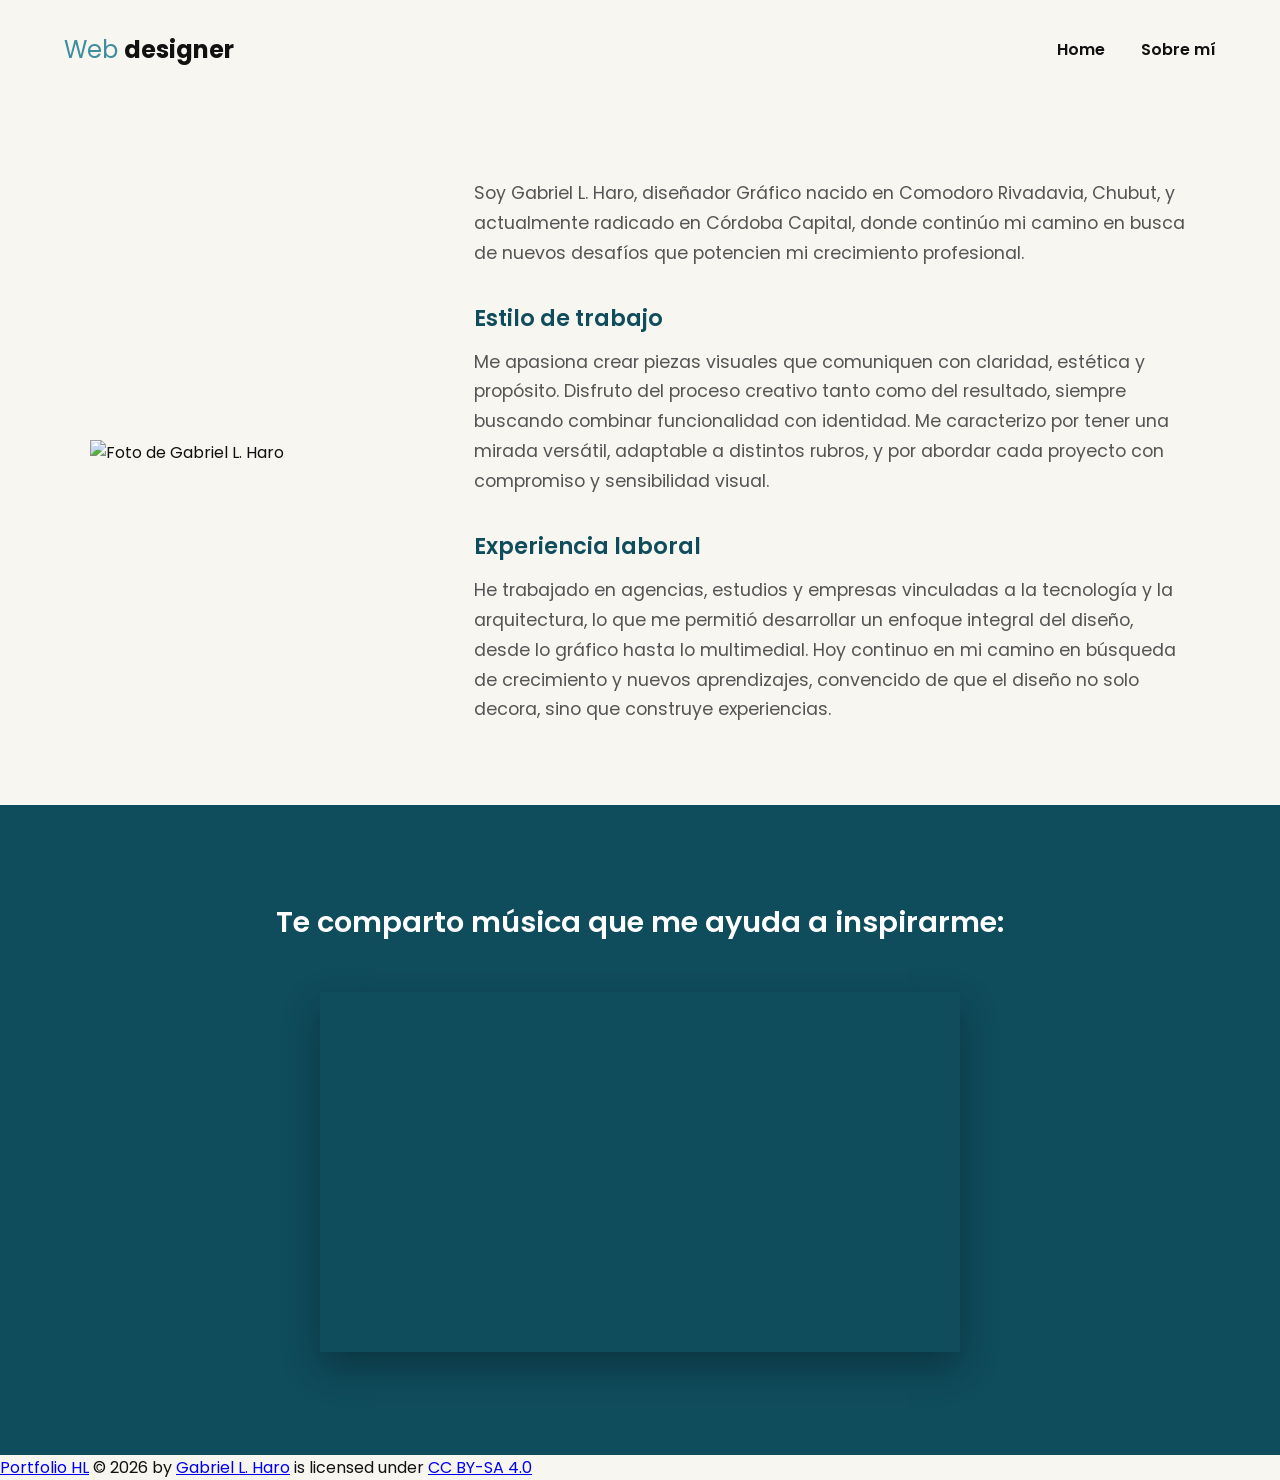
==== sobremi.html @ 74b74e8b "Update sobremi.html" ====
<!DOCTYPE html>
<html lang="es">
<head>
    <meta charset="UTF-8">
    <meta name="viewport" content="width=device-width, initial-scale=1.0">
    <title>Sobre mí - Leonardo Haro</title>
    <link rel="stylesheet" href="style.css">
    <link href="https://fonts.googleapis.com/css2?family=Poppins:wght@300;400;600;700&display=swap" rel="stylesheet">
</head>
<body>

    <header class="header">
        <div class="logo">Web <strong>designer</strong></div>
        <nav class="navbar">
            <a href="index.html">Home</a>
            <a href="sobremi.html">Sobre mí</a>
        </nav>
    </header>

    <section class="about-section">
        <div class="about-content">
            <div class="about-image">
                <img src="https://leogharo.wordpress.com/wp-content/uploads/2026/05/webprofileleo-1.png?allow_lossy=1" alt="Foto de Gabriel L. Haro">
            </div>
            <div class="about-text">
                <p>Soy Gabriel L. Haro, diseñador Gráfico nacido en Comodoro Rivadavia, Chubut, y actualmente radicado en Córdoba Capital, donde continúo mi camino en busca de nuevos desafíos que potencien mi crecimiento profesional.</p>
                
                <h3 class="about-subtitle">Estilo de trabajo</h3>
                <p>Me apasiona crear piezas visuales que comuniquen con claridad, estética y propósito. Disfruto del proceso creativo tanto como del resultado, siempre buscando combinar funcionalidad con identidad. Me caracterizo por tener una mirada versátil, adaptable a distintos rubros, y por abordar cada proyecto con compromiso y sensibilidad visual.</p>
                
                <h3 class="about-subtitle">Experiencia laboral</h3>
                <p>He trabajado en agencias, estudios y empresas vinculadas a la tecnología y la arquitectura, lo que me permitió desarrollar un enfoque integral del diseño, desde lo gráfico hasta lo multimedial. Hoy continuo en mi camino en búsqueda de crecimiento y nuevos aprendizajes, convencido de que el diseño no solo decora, sino que construye experiencias.</p>
            </div>
        </div>
    </section>

    <section class="inspiration-section">
        <div class="inspiration-content">
            <h3>Te comparto música que me ayuda a inspirarme:</h3>
            <div class="video-container">
                <iframe width="560" height="315" src="https://www.youtube.com/embed/E2vONfzoyRI?si=xpgk2473EXnQ189Z" title="YouTube video player" frameborder="0" allow="accelerometer; autoplay; clipboard-write; encrypted-media; gyroscope; picture-in-picture; web-share" referrerpolicy="strict-origin-when-cross-origin" allowfullscreen></iframe>
            </div>
        </div>
    </section>

</body>
    <a href="https://example.com">Portfolio HL</a> © 2026 by <a href="https://example.com">Gabriel L. Haro</a> is licensed under <a href="https://creativecommons.org/licenses/by-sa/4.0/">CC BY-SA 4.0</a><img src="https://mirrors.creativecommons.org/presskit/icons/cc.svg" alt="" style="max-width: 1em;max-height:1em;margin-left: .2em;"><img src="https://mirrors.creativecommons.org/presskit/icons/by.svg" alt="" style="max-width: 1em;max-height:1em;margin-left: .2em;"><img src="https://mirrors.creativecommons.org/presskit/icons/sa.svg" alt="" style="max-width: 1em;max-height:1em;margin-left: .2em;">
</html>
---- style.css ----
/* --- Variables de Color --- */
:root {
    --bg-light: #f8f6f0;
    --bg-dark: #0f4c5c;
    --accent-yellow: #ffcc4d;
    --text-main: #111111;
    --text-muted: #555555;
    --text-white: #ffffff;
}

/* --- Reseteo básico --- */
* {
    margin: 0;
    padding: 0;
    box-sizing: border-box;
    font-family: 'Poppins', sans-serif;
}

body {
    background-color: var(--bg-light);
    color: var(--text-main);
}

/* --- Header / Navegación --- */
.header {
    display: flex;
    justify-content: space-between;
    align-items: center;
    padding: 2rem 5%;
    background-color: var(--bg-light);
}

.logo {
    font-size: 1.5rem;
    color: #3f8e9e;
}

.logo strong {
    color: var(--text-main);
}

.navbar a {
    text-decoration: none;
    color: var(--text-main);
    margin-left: 2rem;
    font-weight: 600;
    transition: color 0.3s ease;
}

.navbar a:hover {
    color: var(--bg-dark);
}

/* --- Sección Hero --- */
.hero {
    display: flex;
    justify-content: space-between;
    align-items: center;
    padding: 4rem 5%;
    min-height: 70vh;
}

.hero-content {
    max-width: 50%;
}

.hero-content h1 {
    font-size: 4rem;
    line-height: 1.1;
    margin-bottom: 1rem;
}

.hero-content h1 span {
    font-size: 5rem;
}

.hero-content h1::first-line {
    color: var(--accent-yellow);
}

.hero-content p {
    color: var(--text-muted);
    font-size: 1.2rem;
    margin-bottom: 2rem;
    max-width: 80%;
}

.btn-primary {
    display: inline-block;
    background-color: var(--accent-yellow);
    color: var(--text-main);
    padding: 1rem 2rem;
    text-decoration: none;
    font-weight: 700;
    transition: background 0.3s ease;
}

.btn-primary:hover {
    background-color: #e6b845;
}

.hero-image {
    max-width: 45%;
}

.hero-image img {
    width: 100%;
    height: auto;
    object-fit: cover;
}

/* --- Sección Galería --- */
.gallery {
    background-color: var(--bg-dark);
    padding: 5rem 5%;
    color: var(--text-white);
}

.gallery-header {
    display: flex;
    justify-content: space-between;
    align-items: center;
    margin-bottom: 3rem;
    border-top: 2px solid var(--accent-yellow);
    padding-top: 1rem;
}

.gallery-header h2 {
    font-size: 2rem;
    font-weight: 400;
}

.gallery-header h2 strong {
    font-weight: 700;
}

.gallery-header p {
    max-width: 40%;
    color: #e0e0e0;
}

/* Grid de la Galería: Forzado a 4 columnas una al lado de la otra */
.gallery-grid {
    display: grid;
    grid-template-columns: repeat(4, 1fr);
    gap: 1.5rem;
}

.card {
    display: flex;
    flex-direction: column;
}

/* Proporción vertical estricta 9:16 */
.card img {
    width: 100%;
    aspect-ratio: 9 / 16;
    object-fit: cover;
    margin-bottom: 1rem;
}

.card-content h3 {
    font-size: 1.2rem;
    margin-bottom: 0.4rem;
    color: var(--text-white);
}

.explore-link {
    color: var(--accent-yellow);
    text-decoration: none;
    font-weight: 600;
    font-size: 0.9rem;
    transition: opacity 0.3s ease;
}

.explore-link:hover {
    opacity: 0.8;
}

/* --- Responsividad --- */
@media (max-width: 992px) {
    /* En tablets se acomodan de a dos para que no queden tan angostas */
    .gallery-grid {
        grid-template-columns: repeat(2, 1fr);
        gap: 2rem;
    }
}

@media (max-width: 768px) {
    .hero {
        flex-direction: column;
        text-align: center;
    }
    
    .hero-content, .hero-image {
        max-width: 100%;
    }
    
    .hero-content p {
        margin: 1rem auto 2rem;
    }
    
    .gallery-header {
        flex-direction: column;
        align-items: flex-start;
        gap: 1rem;
    }
    
    .gallery-header p {
        max-width: 100%;
    }
}

@media (max-width: 480px) {
    /* En celulares muy chicos se ven una debajo de la otra */
    .gallery-grid {
        grid-template-columns: 1fr;
    }
}
/* ==========================================================================
   Nuevos Estilos para sobremi.html
   ========================================================================== */

/* Contenedor principal de la presentación */
.about-section {
    padding: 5rem 5%;
    background-color: var(--bg-light);
}

.about-content {
    display: flex;
    gap: 4rem;
    align-items: center;
    max-width: 1100px;
    margin: 0 auto;
}

/* Ajuste de la foto de perfil (Más chica) */
.about-image {
    flex: 1;
    max-width: 320px; /* Controla el ancho máximo de la imagen lateral */
    min-width: 260px;
}

.about-image img {
    width: 100%;
    height: auto;
    object-fit: cover;
    display: block;
}

/* Bloque de texto */
.about-text {
    flex: 2;
}

.about-text p {
    color: var(--text-muted);
    font-size: 1.1rem;
    line-height: 1.7;
    margin-bottom: 1.5rem;
}

.about-text p:last-child {
    margin-bottom: 0;
}

/* Sección de Inspiración con el fondo azul oscuro de la galería */
.inspiration-section {
    background-color: var(--bg-dark);
    color: var(--text-white);
    padding: 6rem 5%;
    text-align: center;
}

.inspiration-content {
    max-width: 800px;
    margin: 0 auto;
}

.inspiration-section h3 {
    font-size: 1.8rem;
    font-weight: 600;
    margin-bottom: 3rem;
}

/* Contenedor adaptativo para que el video mantenga proporción 16:9 en móviles */
.video-container {
    width: 100%;
    max-width: 640px;
    margin: 0 auto;
}

.video-container iframe {
    width: 100%;
    aspect-ratio: 16 / 9;
    height: auto;
    border: none;
    box-shadow: 0 15px 35px rgba(0, 0, 0, 0.3);
}

/* --- Adaptación para pantallas pequeñas --- */
@media (max-width: 768px) {
    .about-content {
        flex-direction: column;
        text-align: center;
        gap: 2.5rem;
    }
    
    .about-image {
        max-width: 240px;
        margin: 0 auto;
    }
    
    .inspiration-section {
        padding: 4rem 5%;
    }
    
    .inspiration-section h3 {
        font-size: 1.4rem;
        margin-bottom: 2rem;
    }
}
/* Subtítulos dentro del texto de presentación */
.about-subtitle {
    font-size: 1.4rem;
    color: var(--bg-dark); /* Utiliza el tono azul oscuro para destacar */
    margin-top: 2rem;
    margin-bottom: 0.8rem;
    font-weight: 600;
}
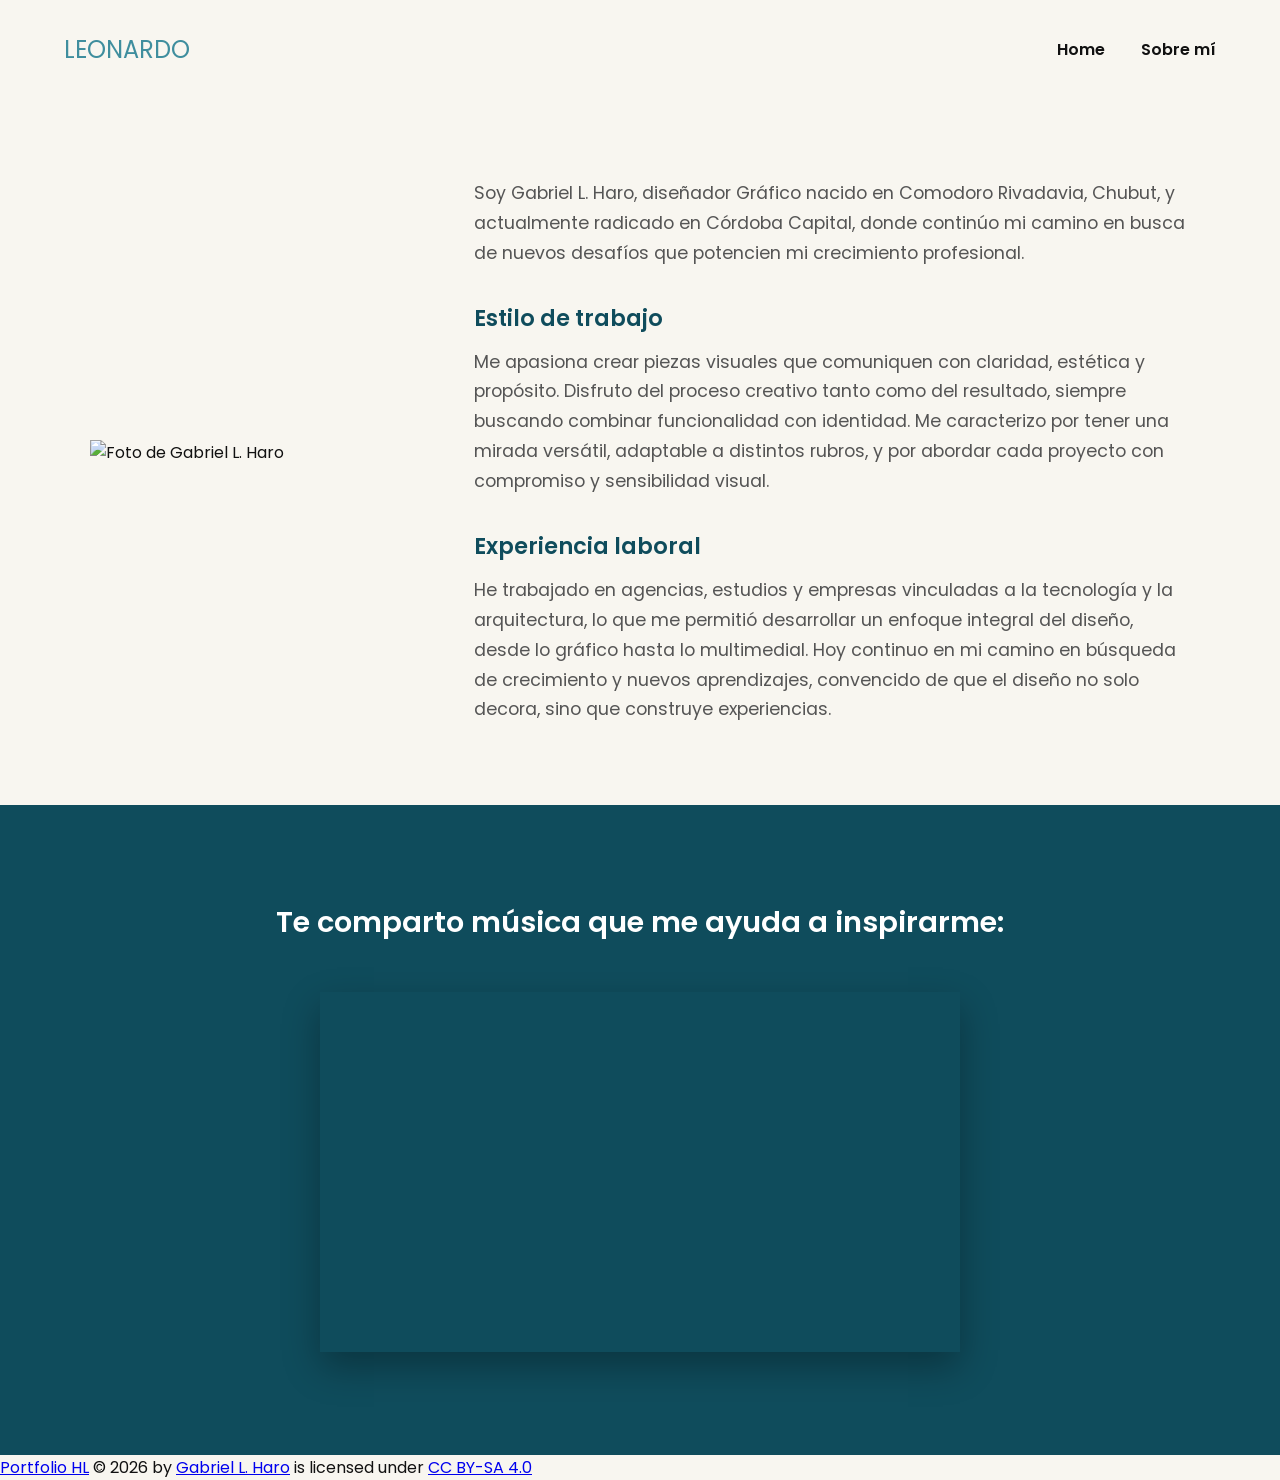
==== commit ef6d80b0: "Update sobremi.html" ====
--- a/sobremi.html
+++ b/sobremi.html
@@ -10,7 +10,7 @@
 <body>
 
     <header class="header">
-        <div class="logo">Web <strong>designer</strong></div>
+        <div class="logo">LEONARDO</div>
         <nav class="navbar">
             <a href="index.html">Home</a>
             <a href="sobremi.html">Sobre mí</a>
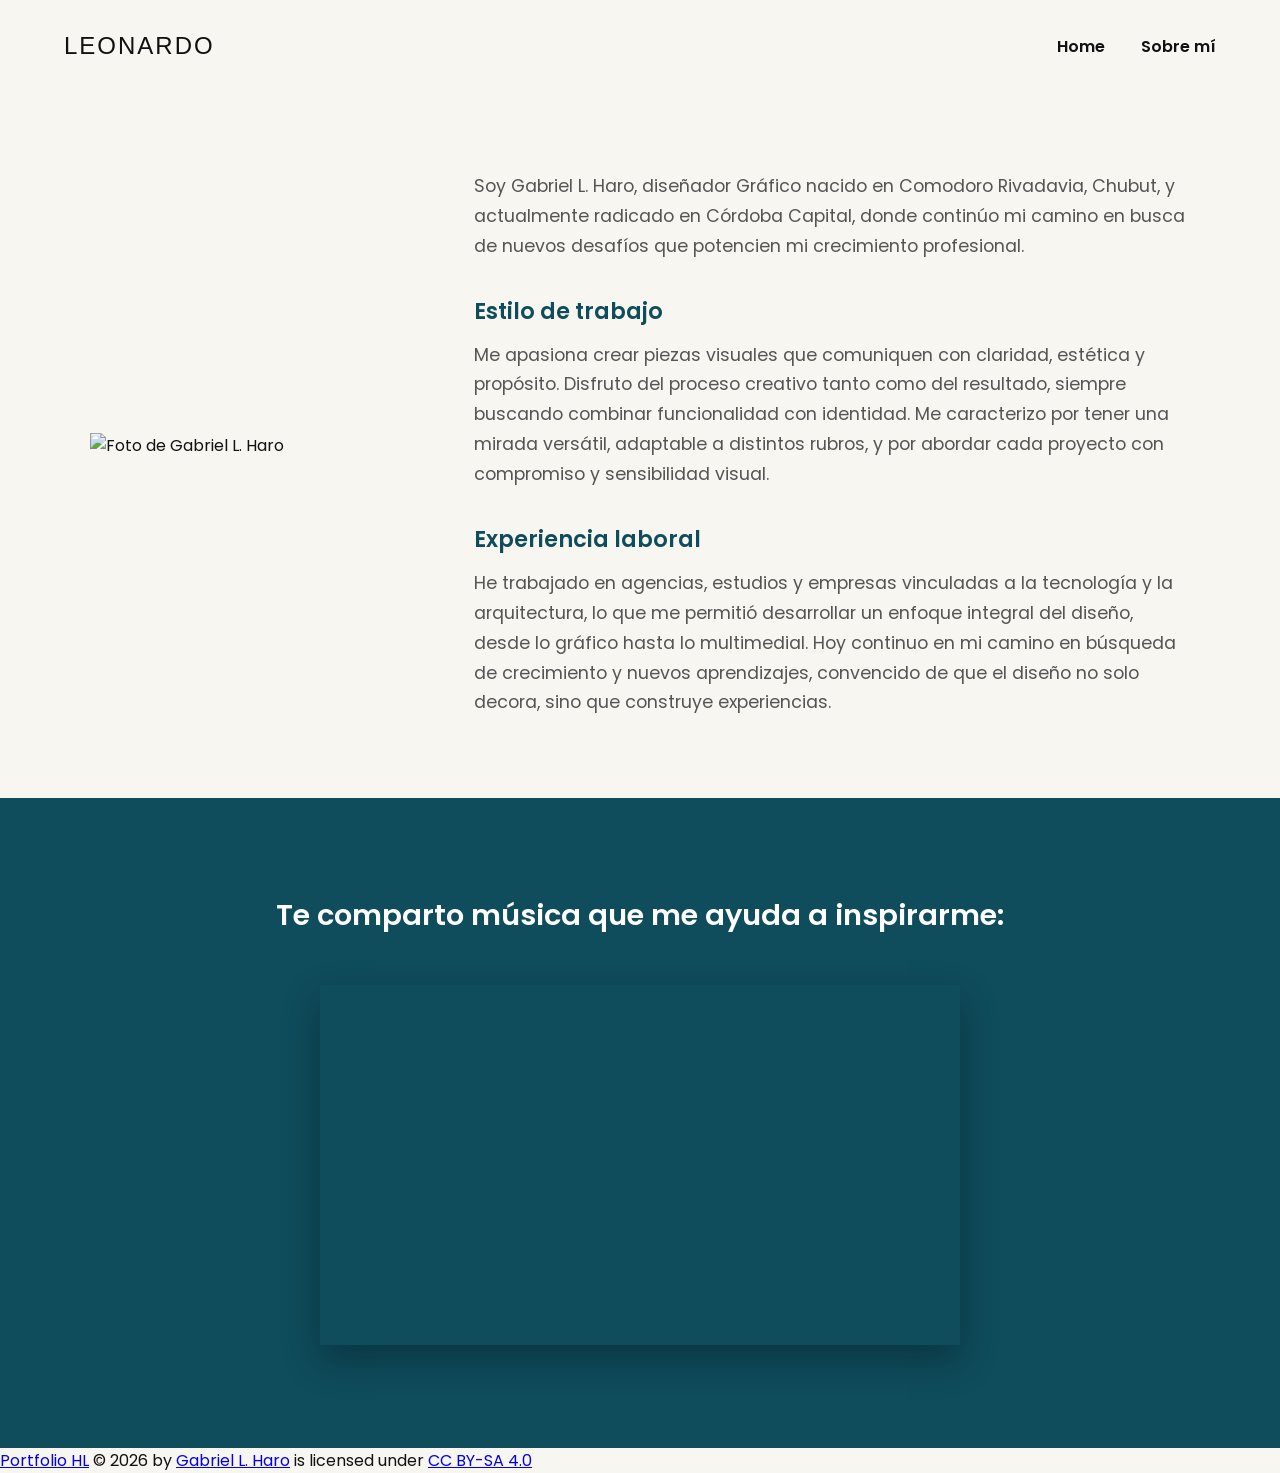
==== commit 0195a253: "Update sobremi.html" ====
--- a/sobremi.html
+++ b/sobremi.html
@@ -42,7 +42,14 @@
             </div>
         </div>
     </section>
+</section>
+
+    <footer class="site-footer">
+        <a href="https://example.com">Portfolio HL</a> © 2026 by <a href="https://example.com">Gabriel L. Haro</a> is licensed under <a href="https://creativecommons.org/licenses/by-sa/4.0/">CC BY-SA 4.0</a>
+        <img src="https://mirrors.creativecommons.org/presskit/icons/cc.svg" alt="" style="max-width: 1em;max-height:1em;margin-left: .2em;">
+        <img src="https://mirrors.creativecommons.org/presskit/icons/by.svg" alt="" style="max-width: 1em;max-height:1em;margin-left: .2em;">
+        <img src="https://mirrors.creativecommons.org/presskit/icons/sa.svg" alt="" style="max-width: 1em;max-height:1em;margin-left: .2em;">
+    </footer>
 
 </body>
-    <a href="https://example.com">Portfolio HL</a> © 2026 by <a href="https://example.com">Gabriel L. Haro</a> is licensed under <a href="https://creativecommons.org/licenses/by-sa/4.0/">CC BY-SA 4.0</a><img src="https://mirrors.creativecommons.org/presskit/icons/cc.svg" alt="" style="max-width: 1em;max-height:1em;margin-left: .2em;"><img src="https://mirrors.creativecommons.org/presskit/icons/by.svg" alt="" style="max-width: 1em;max-height:1em;margin-left: .2em;"><img src="https://mirrors.creativecommons.org/presskit/icons/sa.svg" alt="" style="max-width: 1em;max-height:1em;margin-left: .2em;">
 </html>
--- a/style.css
+++ b/style.css
@@ -1,4 +1,6 @@
-/* --- Variables de Color --- */
+/* ==========================================================================
+   Variables de Color y Configuración
+   ========================================================================== */
 :root {
     --bg-light: #f8f6f0;
     --bg-dark: #0f4c5c;
@@ -8,7 +10,9 @@
     --text-white: #ffffff;
 }
 
-/* --- Reseteo básico --- */
+/* ==========================================================================
+   Reseteo Básico
+   ========================================================================== */
 * {
     margin: 0;
     padding: 0;
@@ -21,7 +25,9 @@
     color: var(--text-main);
 }
 
-/* --- Header / Navegación --- */
+/* ==========================================================================
+   Header / Navegación (Común para ambas páginas)
+   ========================================================================== */
 .header {
     display: flex;
     justify-content: space-between;
@@ -32,11 +38,9 @@
 
 .logo {
     font-size: 1.5rem;
-    color: #3f8e9e;
-}
-
-.logo strong {
     color: var(--text-main);
+    font-weight: 300; /* Tipografía Light */
+    letter-spacing: 2px; /* Espaciado elegante */
 }
 
 .navbar a {
@@ -51,7 +55,9 @@
     color: var(--bg-dark);
 }
 
-/* --- Sección Hero --- */
+/* ==========================================================================
+   Página: Inicio (index.html) - Sección Hero
+   ========================================================================== */
 .hero {
     display: flex;
     justify-content: space-between;
@@ -109,7 +115,9 @@
     object-fit: cover;
 }
 
-/* --- Sección Galería --- */
+/* ==========================================================================
+   Página: Inicio (index.html) - Sección Galería
+   ========================================================================== */
 .gallery {
     background-color: var(--bg-dark);
     padding: 5rem 5%;
@@ -139,7 +147,7 @@
     color: #e0e0e0;
 }
 
-/* Grid de la Galería: Forzado a 4 columnas una al lado de la otra */
+/* Grid configurado en 4 columnas */
 .gallery-grid {
     display: grid;
     grid-template-columns: repeat(4, 1fr);
@@ -151,7 +159,7 @@
     flex-direction: column;
 }
 
-/* Proporción vertical estricta 9:16 */
+/* Imágenes forzadas a proporción vertical 9:16 */
 .card img {
     width: 100%;
     aspect-ratio: 9 / 16;
@@ -177,51 +185,9 @@
     opacity: 0.8;
 }
 
-/* --- Responsividad --- */
-@media (max-width: 992px) {
-    /* En tablets se acomodan de a dos para que no queden tan angostas */
-    .gallery-grid {
-        grid-template-columns: repeat(2, 1fr);
-        gap: 2rem;
-    }
-}
-
-@media (max-width: 768px) {
-    .hero {
-        flex-direction: column;
-        text-align: center;
-    }
-    
-    .hero-content, .hero-image {
-        max-width: 100%;
-    }
-    
-    .hero-content p {
-        margin: 1rem auto 2rem;
-    }
-    
-    .gallery-header {
-        flex-direction: column;
-        align-items: flex-start;
-        gap: 1rem;
-    }
-    
-    .gallery-header p {
-        max-width: 100%;
-    }
-}
-
-@media (max-width: 480px) {
-    /* En celulares muy chicos se ven una debajo de la otra */
-    .gallery-grid {
-        grid-template-columns: 1fr;
-    }
-}
-/* ==========================================================================
-   Nuevos Estilos para sobremi.html
-   ========================================================================== */
-
-/* Contenedor principal de la presentación */
+/* ==========================================================================
+   Página: Sobre Mí (sobremi.html) - Presentación
+   ========================================================================== */
 .about-section {
     padding: 5rem 5%;
     background-color: var(--bg-light);
@@ -235,10 +201,9 @@
     margin: 0 auto;
 }
 
-/* Ajuste de la foto de perfil (Más chica) */
 .about-image {
     flex: 1;
-    max-width: 320px; /* Controla el ancho máximo de la imagen lateral */
+    max-width: 320px;
     min-width: 260px;
 }
 
@@ -249,9 +214,16 @@
     display: block;
 }
 
-/* Bloque de texto */
 .about-text {
     flex: 2;
+}
+
+.about-subtitle {
+    font-size: 1.4rem;
+    color: var(--bg-dark);
+    margin-top: 2rem;
+    margin-bottom: 0.8rem;
+    font-weight: 600;
 }
 
 .about-text p {
@@ -265,7 +237,9 @@
     margin-bottom: 0;
 }
 
-/* Sección de Inspiración con el fondo azul oscuro de la galería */
+/* ==========================================================================
+   Página: Sobre Mí (sobremi.html) - Inspiración (Video)
+   ========================================================================== */
 .inspiration-section {
     background-color: var(--bg-dark);
     color: var(--text-white);
@@ -284,7 +258,6 @@
     margin-bottom: 3rem;
 }
 
-/* Contenedor adaptativo para que el video mantenga proporción 16:9 en móviles */
 .video-container {
     width: 100%;
     max-width: 640px;
@@ -299,8 +272,45 @@
     box-shadow: 0 15px 35px rgba(0, 0, 0, 0.3);
 }
 
-/* --- Adaptación para pantallas pequeñas --- */
+/* ==========================================================================
+   Media Queries (Responsividad unificada)
+   ========================================================================== */
+
+/* Tablets en horizontal */
+@media (max-width: 992px) {
+    .gallery-grid {
+        grid-template-columns: repeat(2, 1fr);
+        gap: 2rem;
+    }
+}
+
+/* Tablets en vertical y celulares grandes */
 @media (max-width: 768px) {
+    /* Inicio */
+    .hero {
+        flex-direction: column;
+        text-align: center;
+    }
+    
+    .hero-content, .hero-image {
+        max-width: 100%;
+    }
+    
+    .hero-content p {
+        margin: 1rem auto 2rem;
+    }
+    
+    .gallery-header {
+        flex-direction: column;
+        align-items: flex-start;
+        gap: 1rem;
+    }
+    
+    .gallery-header p {
+        max-width: 100%;
+    }
+
+    /* Sobre Mí */
     .about-content {
         flex-direction: column;
         text-align: center;
@@ -321,11 +331,10 @@
         margin-bottom: 2rem;
     }
 }
-/* Subtítulos dentro del texto de presentación */
-.about-subtitle {
-    font-size: 1.4rem;
-    color: var(--bg-dark); /* Utiliza el tono azul oscuro para destacar */
-    margin-top: 2rem;
-    margin-bottom: 0.8rem;
-    font-weight: 600;
-}
+
+/* Celulares chicos */
+@media (max-width: 480px) {
+    .gallery-grid {
+        grid-template-columns: 1fr;
+    }
+}
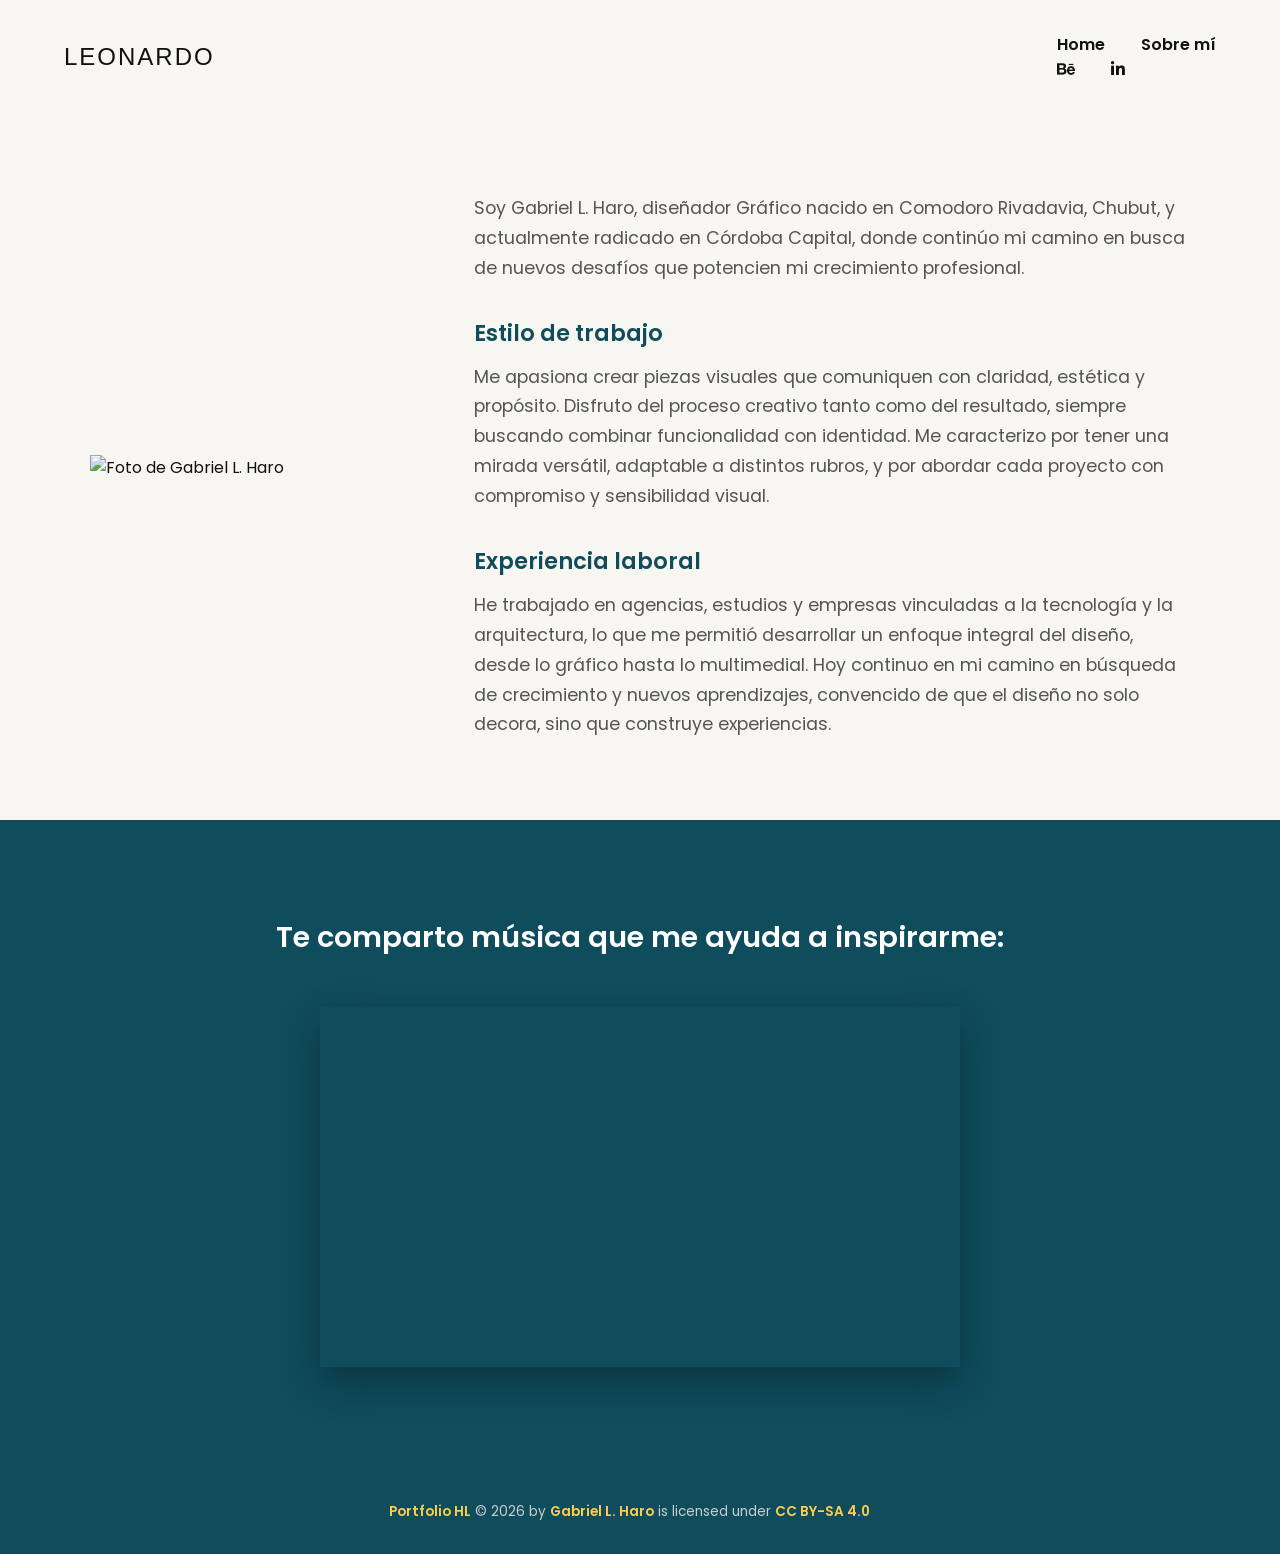
==== commit bbb4d57f: "Update sobremi.html" ====
--- a/sobremi.html
+++ b/sobremi.html
@@ -6,6 +6,7 @@
     <title>Sobre mí - Leonardo Haro</title>
     <link rel="stylesheet" href="style.css">
     <link href="https://fonts.googleapis.com/css2?family=Poppins:wght@300;400;600;700&display=swap" rel="stylesheet">
+    <link rel="stylesheet" href="https://cdnjs.cloudflare.com/ajax/libs/font-awesome/6.4.0/css/all.min.css">
 </head>
 <body>
 
@@ -14,6 +15,10 @@
         <nav class="navbar">
             <a href="index.html">Home</a>
             <a href="sobremi.html">Sobre mí</a>
+            <div class="social-links">
+                <a href="#" target="_blank" class="social-icon" title="Behance"><i class="fab fa-behance"></i></a>
+                <a href="#" target="_blank" class="social-icon" title="LinkedIn"><i class="fab fa-linkedin-in"></i></a>
+            </div>
         </nav>
     </header>
 
@@ -42,7 +47,6 @@
             </div>
         </div>
     </section>
-</section>
 
     <footer class="site-footer">
         <a href="https://example.com">Portfolio HL</a> © 2026 by <a href="https://example.com">Gabriel L. Haro</a> is licensed under <a href="https://creativecommons.org/licenses/by-sa/4.0/">CC BY-SA 4.0</a>
--- a/style.css
+++ b/style.css
@@ -338,3 +338,31 @@
         grid-template-columns: 1fr;
     }
 }
+/* ==========================================================================
+   Footer (Licencia)
+   ========================================================================== */
+.site-footer {
+    text-align: center;
+    padding: 2rem 5%;
+    background-color: var(--bg-dark); /* Continúa con el fondo oscuro de la galería */
+    color: #cccccc; /* Un gris claro para que no resalte demasiado */
+    font-size: 0.85rem;
+}
+
+/* Estilo para los enlaces de la licencia */
+.site-footer a {
+    color: var(--accent-yellow);
+    text-decoration: none;
+    font-weight: 600;
+    transition: opacity 0.3s ease;
+}
+
+.site-footer a:hover {
+    opacity: 0.8;
+}
+
+/* Alineación de los íconos de Creative Commons con el texto */
+.site-footer img {
+    vertical-align: middle; 
+    margin-bottom: 3px;
+}
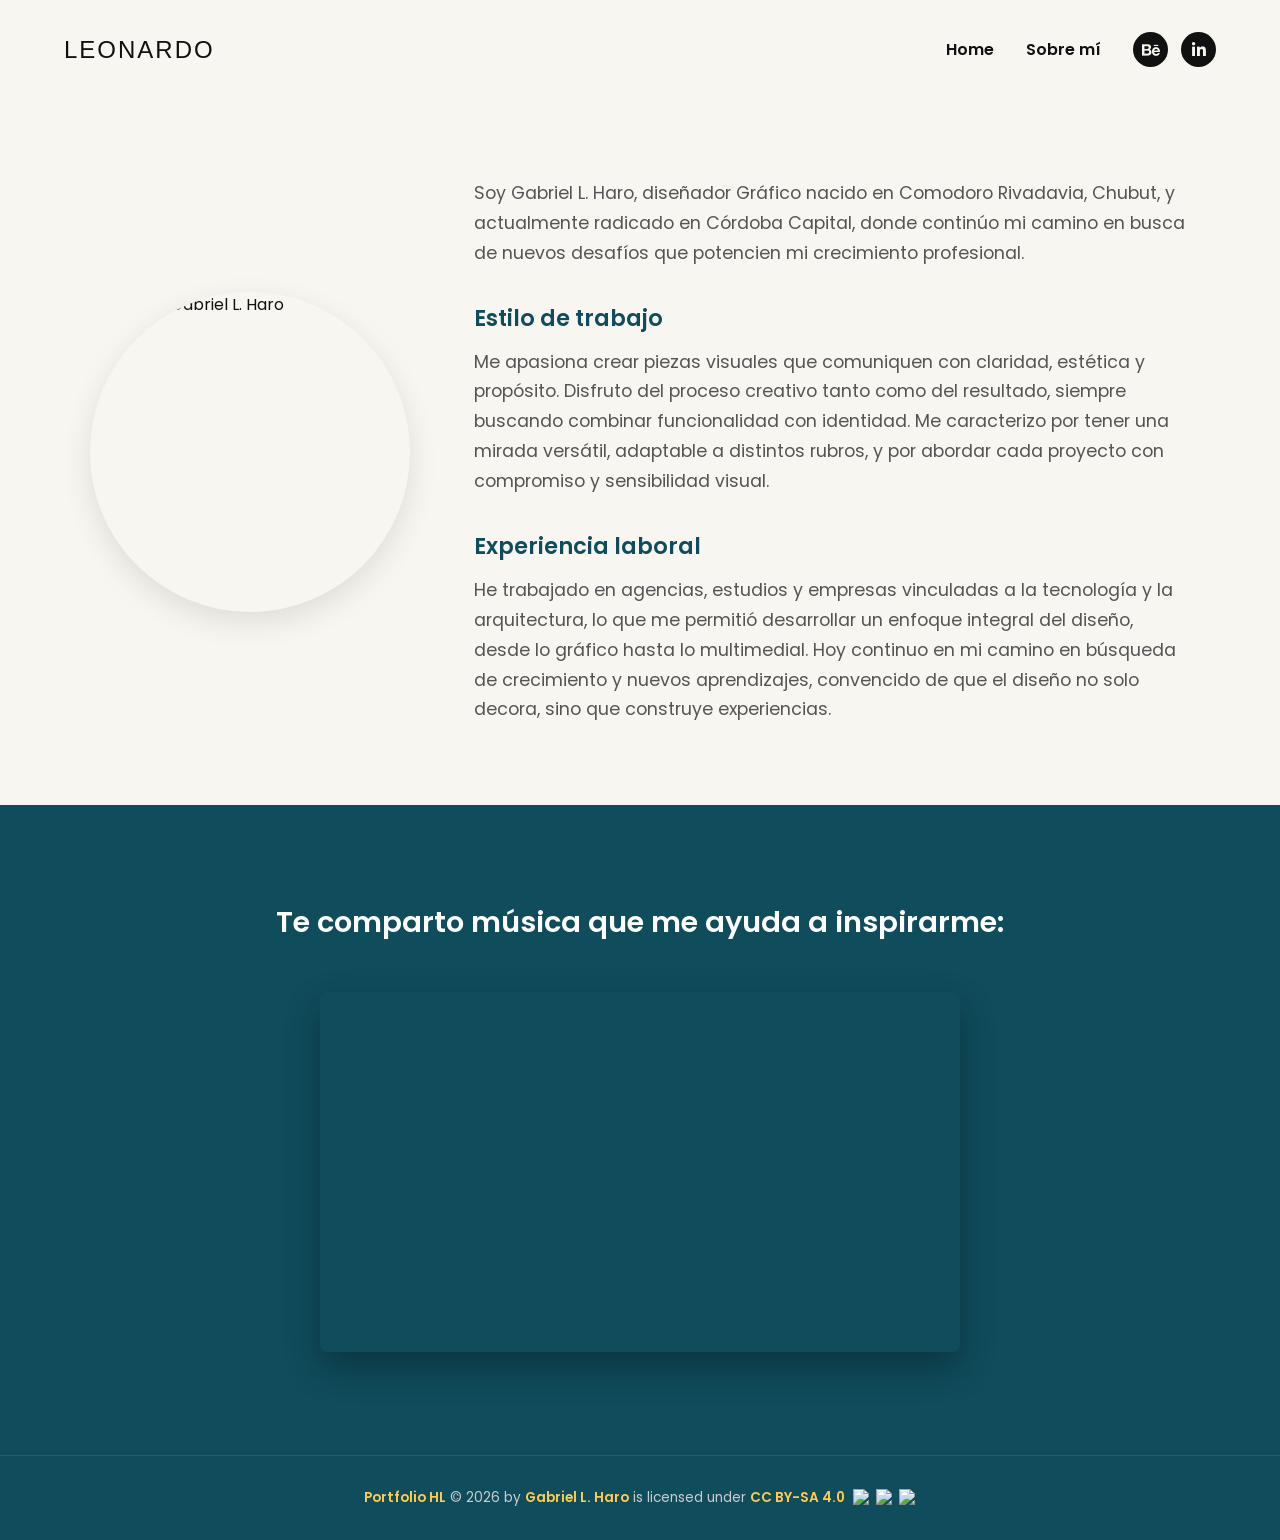
==== commit 7b19e361: "Update sobremi.html" ====
--- a/sobremi.html
+++ b/sobremi.html
@@ -5,23 +5,28 @@
     <meta name="viewport" content="width=device-width, initial-scale=1.0">
     <title>Sobre mí - Leonardo Haro</title>
     <link rel="stylesheet" href="style.css">
+    <!-- Google Fonts -->
     <link href="https://fonts.googleapis.com/css2?family=Poppins:wght@300;400;600;700&display=swap" rel="stylesheet">
+    <!-- FontAwesome para los íconos sociales -->
     <link rel="stylesheet" href="https://cdnjs.cloudflare.com/ajax/libs/font-awesome/6.4.0/css/all.min.css">
 </head>
 <body>
 
+    <!-- Navegación Superior -->
     <header class="header">
         <div class="logo">LEONARDO</div>
         <nav class="navbar">
             <a href="index.html">Home</a>
             <a href="sobremi.html">Sobre mí</a>
             <div class="social-links">
+                <!-- Coloca el link exacto de tu perfil dentro del href="" -->
                 <a href="#" target="_blank" class="social-icon" title="Behance"><i class="fab fa-behance"></i></a>
                 <a href="#" target="_blank" class="social-icon" title="LinkedIn"><i class="fab fa-linkedin-in"></i></a>
             </div>
         </nav>
     </header>
 
+    <!-- Sección Sobre Mí -->
     <section class="about-section">
         <div class="about-content">
             <div class="about-image">
@@ -39,6 +44,7 @@
         </div>
     </section>
 
+    <!-- Sección Inspiración / Música -->
     <section class="inspiration-section">
         <div class="inspiration-content">
             <h3>Te comparto música que me ayuda a inspirarme:</h3>
@@ -48,11 +54,14 @@
         </div>
     </section>
 
+    <!-- Footer con Licencia -->
     <footer class="site-footer">
-        <a href="https://example.com">Portfolio HL</a> © 2026 by <a href="https://example.com">Gabriel L. Haro</a> is licensed under <a href="https://creativecommons.org/licenses/by-sa/4.0/">CC BY-SA 4.0</a>
-        <img src="https://mirrors.creativecommons.org/presskit/icons/cc.svg" alt="" style="max-width: 1em;max-height:1em;margin-left: .2em;">
-        <img src="https://mirrors.creativecommons.org/presskit/icons/by.svg" alt="" style="max-width: 1em;max-height:1em;margin-left: .2em;">
-        <img src="https://mirrors.creativecommons.org/presskit/icons/sa.svg" alt="" style="max-width: 1em;max-height:1em;margin-left: .2em;">
+        <p>
+            <a href="https://example.com">Portfolio HL</a> © 2026 by <a href="https://example.com">Gabriel L. Haro</a> is licensed under <a href="https://creativecommons.org/licenses/by-sa/4.0/">CC BY-SA 4.0</a>
+            <img src="https://mirrors.creativecommons.org/presskit/icons/cc.svg" alt="CC" style="max-width: 1.2em; max-height: 1.2em; margin-left: 0.3em;">
+            <img src="https://mirrors.creativecommons.org/presskit/icons/by.svg" alt="BY" style="max-width: 1.2em; max-height: 1.2em; margin-left: 0.2em;">
+            <img src="https://mirrors.creativecommons.org/presskit/icons/sa.svg" alt="SA" style="max-width: 1.2em; max-height: 1.2em; margin-left: 0.2em;">
+        </p>
     </footer>
 
 </body>
--- a/style.css
+++ b/style.css
@@ -26,7 +26,7 @@
 }
 
 /* ==========================================================================
-   Header / Navegación (Común para ambas páginas)
+   Header / Navegación
    ========================================================================== */
 .header {
     display: flex;
@@ -39,11 +39,16 @@
 .logo {
     font-size: 1.5rem;
     color: var(--text-main);
-    font-weight: 300; /* Tipografía Light */
-    letter-spacing: 2px; /* Espaciado elegante */
-}
-
-.navbar a {
+    font-weight: 300;
+    letter-spacing: 2px;
+}
+
+.navbar {
+    display: flex;
+    align-items: center;
+}
+
+.navbar > a {
     text-decoration: none;
     color: var(--text-main);
     margin-left: 2rem;
@@ -51,8 +56,36 @@
     transition: color 0.3s ease;
 }
 
-.navbar a:hover {
+.navbar > a:hover {
     color: var(--bg-dark);
+}
+
+/* Redes Sociales en el Header */
+.social-links {
+    display: flex;
+    align-items: center;
+    gap: 0.8rem;
+    margin-left: 2rem;
+}
+
+.social-icon {
+    display: flex;
+    justify-content: center;
+    align-items: center;
+    width: 35px;
+    height: 35px;
+    border-radius: 50%; /* Botón circular */
+    background-color: var(--text-main);
+    color: var(--bg-light);
+    text-decoration: none;
+    font-size: 1rem;
+    transition: all 0.3s ease;
+}
+
+.social-icon:hover {
+    background-color: var(--accent-yellow);
+    color: var(--text-main);
+    transform: translateY(-2px); /* Pequeño salto al pasar el mouse */
 }
 
 /* ==========================================================================
@@ -99,6 +132,7 @@
     text-decoration: none;
     font-weight: 700;
     transition: background 0.3s ease;
+    border-radius: 4px;
 }
 
 .btn-primary:hover {
@@ -147,7 +181,6 @@
     color: #e0e0e0;
 }
 
-/* Grid configurado en 4 columnas */
 .gallery-grid {
     display: grid;
     grid-template-columns: repeat(4, 1fr);
@@ -159,12 +192,12 @@
     flex-direction: column;
 }
 
-/* Imágenes forzadas a proporción vertical 9:16 */
 .card img {
     width: 100%;
     aspect-ratio: 9 / 16;
     object-fit: cover;
     margin-bottom: 1rem;
+    border-radius: 4px;
 }
 
 .card-content h3 {
@@ -207,11 +240,14 @@
     min-width: 260px;
 }
 
+/* Ajuste para que la foto de "Sobre mí" sea perfectamente circular */
 .about-image img {
     width: 100%;
-    height: auto;
-    object-fit: cover;
+    aspect-ratio: 1 / 1; /* Asegura un cuadrado perfecto antes del radio */
+    object-fit: cover; /* Evita que la foto se estire o deforme */
+    border-radius: 50%; /* La hace circular */
     display: block;
+    box-shadow: 0 10px 30px rgba(0, 0, 0, 0.1); /* Sombra suave para darle volumen */
 }
 
 .about-text {
@@ -270,13 +306,40 @@
     height: auto;
     border: none;
     box-shadow: 0 15px 35px rgba(0, 0, 0, 0.3);
-}
-
-/* ==========================================================================
-   Media Queries (Responsividad unificada)
-   ========================================================================== */
-
-/* Tablets en horizontal */
+    border-radius: 8px;
+}
+
+/* ==========================================================================
+   Footer (Licencia)
+   ========================================================================== */
+.site-footer {
+    text-align: center;
+    padding: 2rem 5%;
+    background-color: var(--bg-dark);
+    color: #cccccc;
+    font-size: 0.85rem;
+    border-top: 1px solid rgba(255, 255, 255, 0.1); /* Línea sutil para separar la galería */
+}
+
+.site-footer a {
+    color: var(--accent-yellow);
+    text-decoration: none;
+    font-weight: 600;
+    transition: opacity 0.3s ease;
+}
+
+.site-footer a:hover {
+    opacity: 0.8;
+}
+
+.site-footer img {
+    vertical-align: middle; 
+    margin-bottom: 3px;
+}
+
+/* ==========================================================================
+   Media Queries (Responsividad)
+   ========================================================================== */
 @media (max-width: 992px) {
     .gallery-grid {
         grid-template-columns: repeat(2, 1fr);
@@ -284,8 +347,23 @@
     }
 }
 
-/* Tablets en vertical y celulares grandes */
 @media (max-width: 768px) {
+    /* Header */
+    .header {
+        flex-direction: column;
+        gap: 1.5rem;
+    }
+    
+    .navbar {
+        flex-wrap: wrap;
+        justify-content: center;
+        gap: 1rem;
+    }
+
+    .navbar > a, .social-links {
+        margin-left: 0;
+    }
+
     /* Inicio */
     .hero {
         flex-direction: column;
@@ -332,37 +410,8 @@
     }
 }
 
-/* Celulares chicos */
 @media (max-width: 480px) {
     .gallery-grid {
         grid-template-columns: 1fr;
     }
 }
-/* ==========================================================================
-   Footer (Licencia)
-   ========================================================================== */
-.site-footer {
-    text-align: center;
-    padding: 2rem 5%;
-    background-color: var(--bg-dark); /* Continúa con el fondo oscuro de la galería */
-    color: #cccccc; /* Un gris claro para que no resalte demasiado */
-    font-size: 0.85rem;
-}
-
-/* Estilo para los enlaces de la licencia */
-.site-footer a {
-    color: var(--accent-yellow);
-    text-decoration: none;
-    font-weight: 600;
-    transition: opacity 0.3s ease;
-}
-
-.site-footer a:hover {
-    opacity: 0.8;
-}
-
-/* Alineación de los íconos de Creative Commons con el texto */
-.site-footer img {
-    vertical-align: middle; 
-    margin-bottom: 3px;
-}
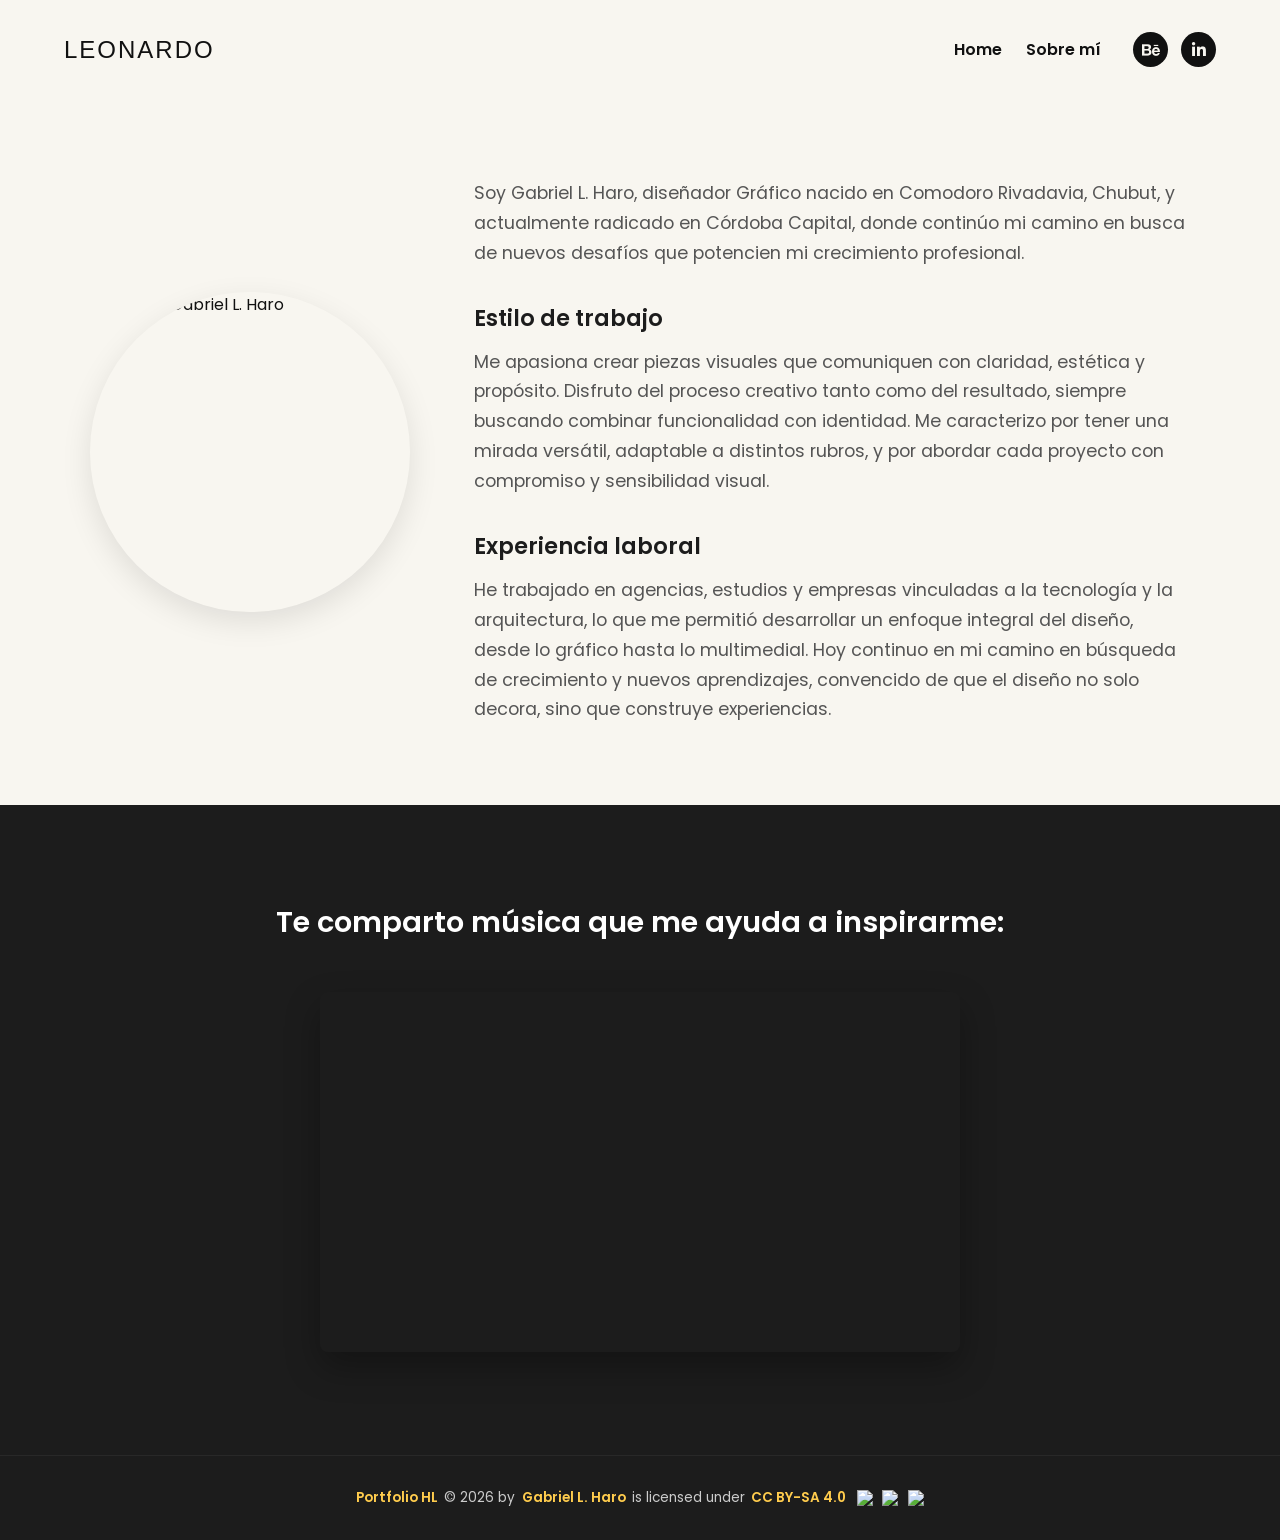
==== commit 818c4e93: "Update sobremi.html" ====
--- a/sobremi.html
+++ b/sobremi.html
@@ -5,28 +5,23 @@
     <meta name="viewport" content="width=device-width, initial-scale=1.0">
     <title>Sobre mí - Leonardo Haro</title>
     <link rel="stylesheet" href="style.css">
-    <!-- Google Fonts -->
     <link href="https://fonts.googleapis.com/css2?family=Poppins:wght@300;400;600;700&display=swap" rel="stylesheet">
-    <!-- FontAwesome para los íconos sociales -->
     <link rel="stylesheet" href="https://cdnjs.cloudflare.com/ajax/libs/font-awesome/6.4.0/css/all.min.css">
 </head>
 <body>
 
-    <!-- Navegación Superior -->
     <header class="header">
         <div class="logo">LEONARDO</div>
         <nav class="navbar">
             <a href="index.html">Home</a>
             <a href="sobremi.html">Sobre mí</a>
             <div class="social-links">
-                <!-- Coloca el link exacto de tu perfil dentro del href="" -->
                 <a href="#" target="_blank" class="social-icon" title="Behance"><i class="fab fa-behance"></i></a>
                 <a href="#" target="_blank" class="social-icon" title="LinkedIn"><i class="fab fa-linkedin-in"></i></a>
             </div>
         </nav>
     </header>
 
-    <!-- Sección Sobre Mí -->
     <section class="about-section">
         <div class="about-content">
             <div class="about-image">
@@ -44,7 +39,6 @@
         </div>
     </section>
 
-    <!-- Sección Inspiración / Música -->
     <section class="inspiration-section">
         <div class="inspiration-content">
             <h3>Te comparto música que me ayuda a inspirarme:</h3>
@@ -54,7 +48,6 @@
         </div>
     </section>
 
-    <!-- Footer con Licencia -->
     <footer class="site-footer">
         <p>
             <a href="https://example.com">Portfolio HL</a> © 2026 by <a href="https://example.com">Gabriel L. Haro</a> is licensed under <a href="https://creativecommons.org/licenses/by-sa/4.0/">CC BY-SA 4.0</a>
--- a/style.css
+++ b/style.css
@@ -3,7 +3,7 @@
    ========================================================================== */
 :root {
     --bg-light: #f8f6f0;
-    --bg-dark: #0f4c5c;
+    --bg-dark: #1c1c1c; /* Cambiado a un negro/gris muy oscuro */
     --accent-yellow: #ffcc4d;
     --text-main: #111111;
     --text-muted: #555555;
@@ -45,13 +45,14 @@
 
 .navbar {
     display: flex;
+    flex-direction: row;
     align-items: center;
 }
 
 .navbar > a {
     text-decoration: none;
     color: var(--text-main);
-    margin-left: 2rem;
+    margin-left: 1.5rem;
     font-weight: 600;
     transition: color 0.3s ease;
 }
@@ -60,9 +61,9 @@
     color: var(--bg-dark);
 }
 
-/* Redes Sociales en el Header */
 .social-links {
     display: flex;
+    flex-direction: row;
     align-items: center;
     gap: 0.8rem;
     margin-left: 2rem;
@@ -74,7 +75,7 @@
     align-items: center;
     width: 35px;
     height: 35px;
-    border-radius: 50%; /* Botón circular */
+    border-radius: 50%;
     background-color: var(--text-main);
     color: var(--bg-light);
     text-decoration: none;
@@ -85,7 +86,7 @@
 .social-icon:hover {
     background-color: var(--accent-yellow);
     color: var(--text-main);
-    transform: translateY(-2px); /* Pequeño salto al pasar el mouse */
+    transform: translateY(-2px);
 }
 
 /* ==========================================================================
@@ -94,13 +95,17 @@
 .hero {
     display: flex;
     justify-content: space-between;
-    align-items: center;
-    padding: 4rem 5%;
+    align-items: stretch; /* Permite que el contenedor de la imagen llegue al fondo */
+    padding: 4rem 5% 0 5%; /* Sin padding inferior para que la imagen apoye al ras */
     min-height: 70vh;
 }
 
 .hero-content {
     max-width: 50%;
+    display: flex;
+    flex-direction: column;
+    justify-content: center; /* Centra el texto verticalmente */
+    padding-bottom: 4rem; /* Recupera el padding inferior solo para el texto */
 }
 
 .hero-content h1 {
@@ -133,6 +138,7 @@
     font-weight: 700;
     transition: background 0.3s ease;
     border-radius: 4px;
+    align-self: flex-start; /* Evita que el botón se estire con flex-direction column */
 }
 
 .btn-primary:hover {
@@ -141,12 +147,15 @@
 
 .hero-image {
     max-width: 45%;
+    display: flex;
+    align-items: flex-end; /* Empuja la imagen contra el borde inferior */
 }
 
 .hero-image img {
     width: 100%;
     height: auto;
     object-fit: cover;
+    display: block; /* Quita el margen inferior por defecto de las imágenes */
 }
 
 /* ==========================================================================
@@ -240,14 +249,13 @@
     min-width: 260px;
 }
 
-/* Ajuste para que la foto de "Sobre mí" sea perfectamente circular */
 .about-image img {
     width: 100%;
-    aspect-ratio: 1 / 1; /* Asegura un cuadrado perfecto antes del radio */
-    object-fit: cover; /* Evita que la foto se estire o deforme */
-    border-radius: 50%; /* La hace circular */
+    aspect-ratio: 1 / 1; 
+    object-fit: cover; 
+    border-radius: 50%; 
     display: block;
-    box-shadow: 0 10px 30px rgba(0, 0, 0, 0.1); /* Sombra suave para darle volumen */
+    box-shadow: 0 10px 30px rgba(0, 0, 0, 0.1); 
 }
 
 .about-text {
@@ -313,12 +321,24 @@
    Footer (Licencia)
    ========================================================================== */
 .site-footer {
-    text-align: center;
     padding: 2rem 5%;
     background-color: var(--bg-dark);
     color: #cccccc;
     font-size: 0.85rem;
-    border-top: 1px solid rgba(255, 255, 255, 0.1); /* Línea sutil para separar la galería */
+    border-top: 1px solid rgba(255, 255, 255, 0.05);
+    display: flex;
+    justify-content: center;
+    align-items: center;
+    text-align: center;
+}
+
+.site-footer p {
+    margin: 0;
+    display: flex;
+    flex-wrap: wrap;
+    justify-content: center;
+    align-items: center;
+    gap: 0.4rem;
 }
 
 .site-footer a {
@@ -333,8 +353,7 @@
 }
 
 .site-footer img {
-    vertical-align: middle; 
-    margin-bottom: 3px;
+    vertical-align: middle;
 }
 
 /* ==========================================================================
@@ -360,20 +379,31 @@
         gap: 1rem;
     }
 
-    .navbar > a, .social-links {
+    .navbar > a {
         margin-left: 0;
+        margin: 0 0.5rem;
+    }
+
+    .social-links {
+        margin-left: 0.5rem;
     }
 
     /* Inicio */
     .hero {
         flex-direction: column;
         text-align: center;
+        padding-top: 2rem;
     }
     
     .hero-content, .hero-image {
         max-width: 100%;
     }
     
+    .hero-content {
+        padding-bottom: 2rem;
+        align-items: center; /* Centra el contenido interior (como el botón) en móvil */
+    }
+
     .hero-content p {
         margin: 1rem auto 2rem;
     }
